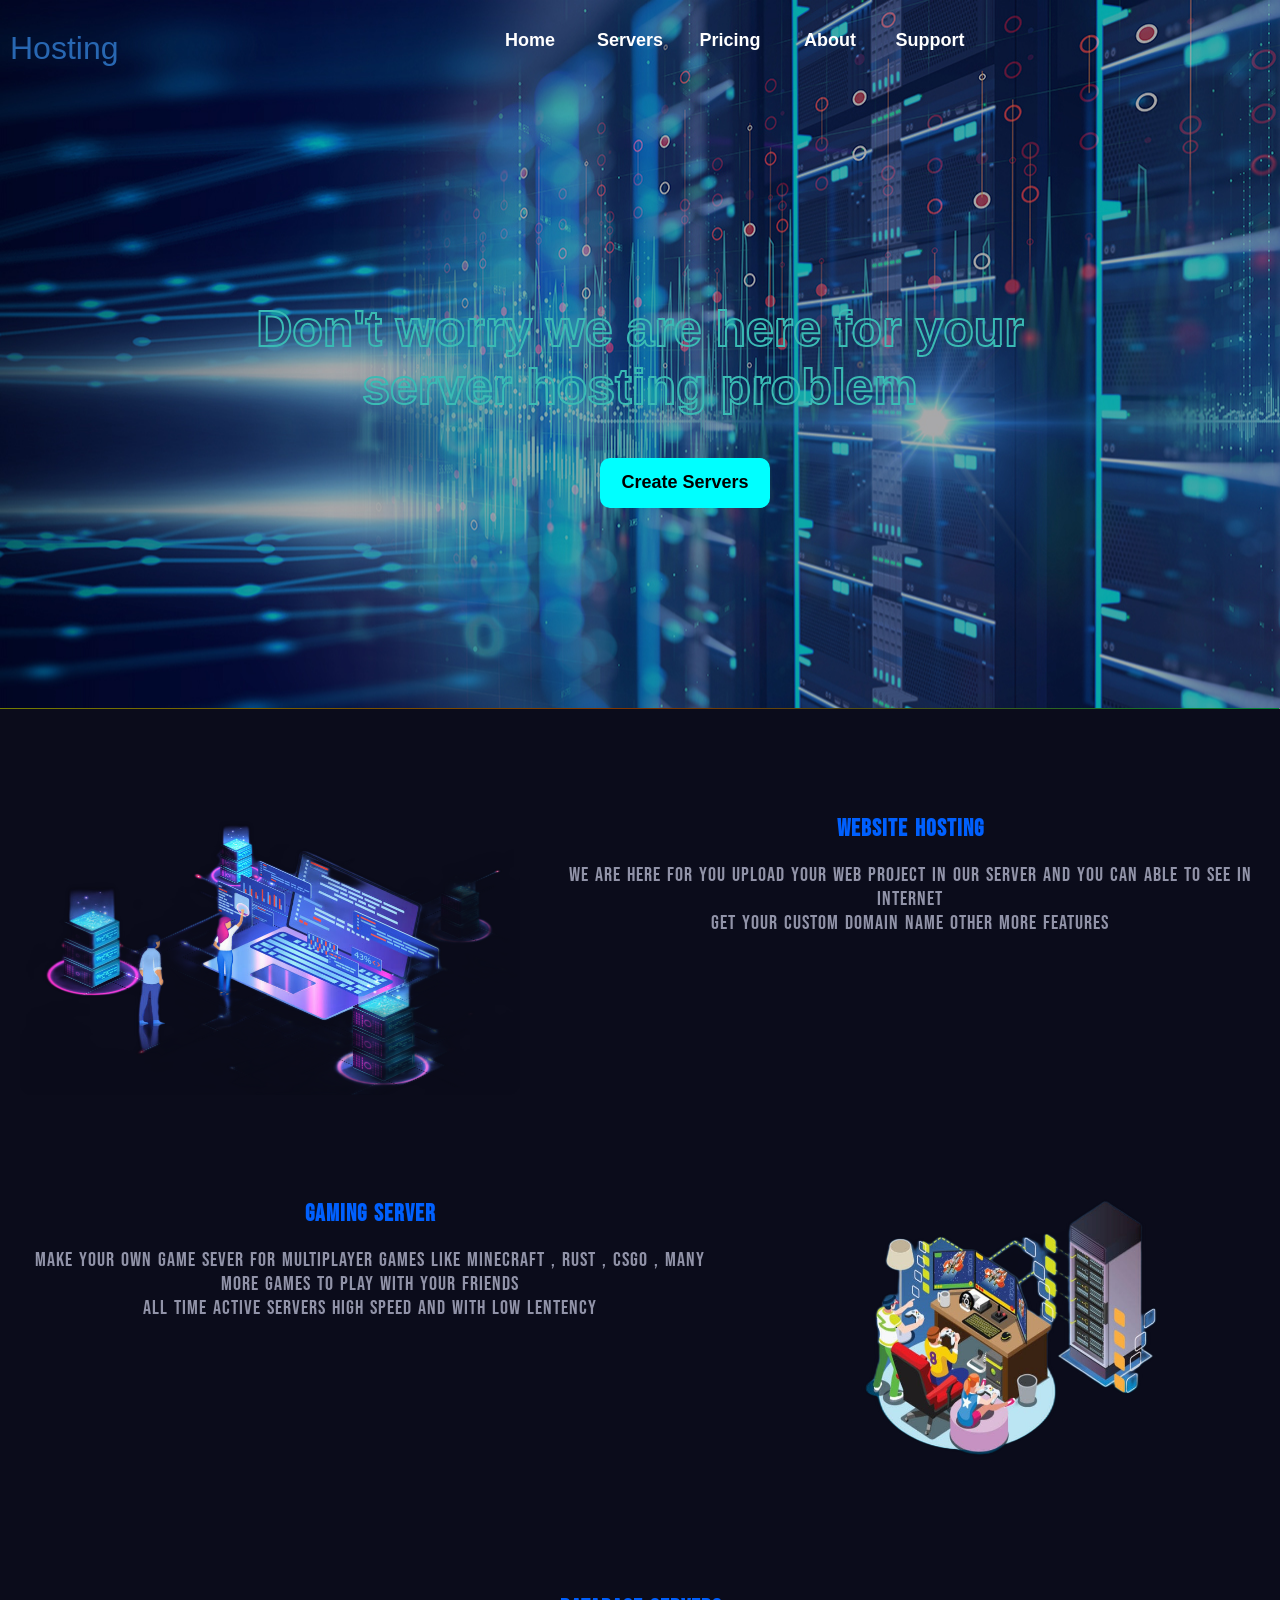
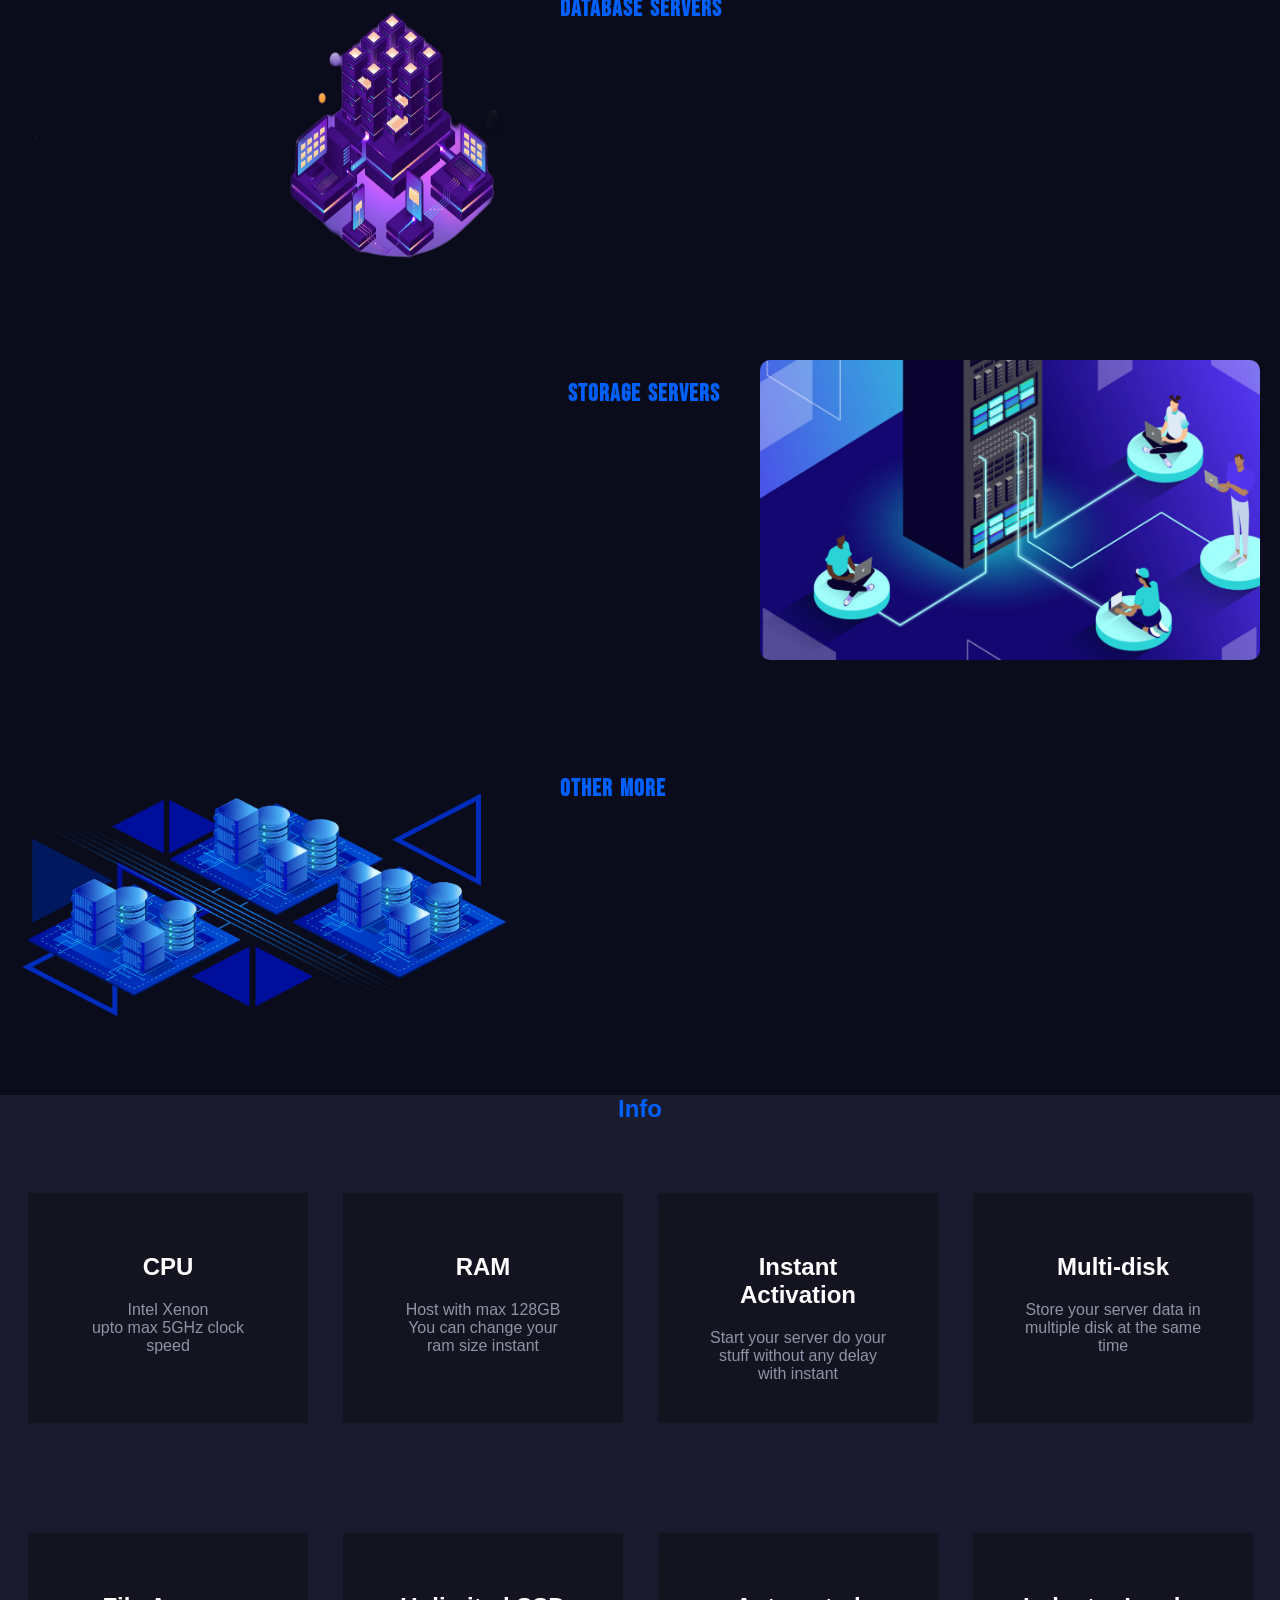
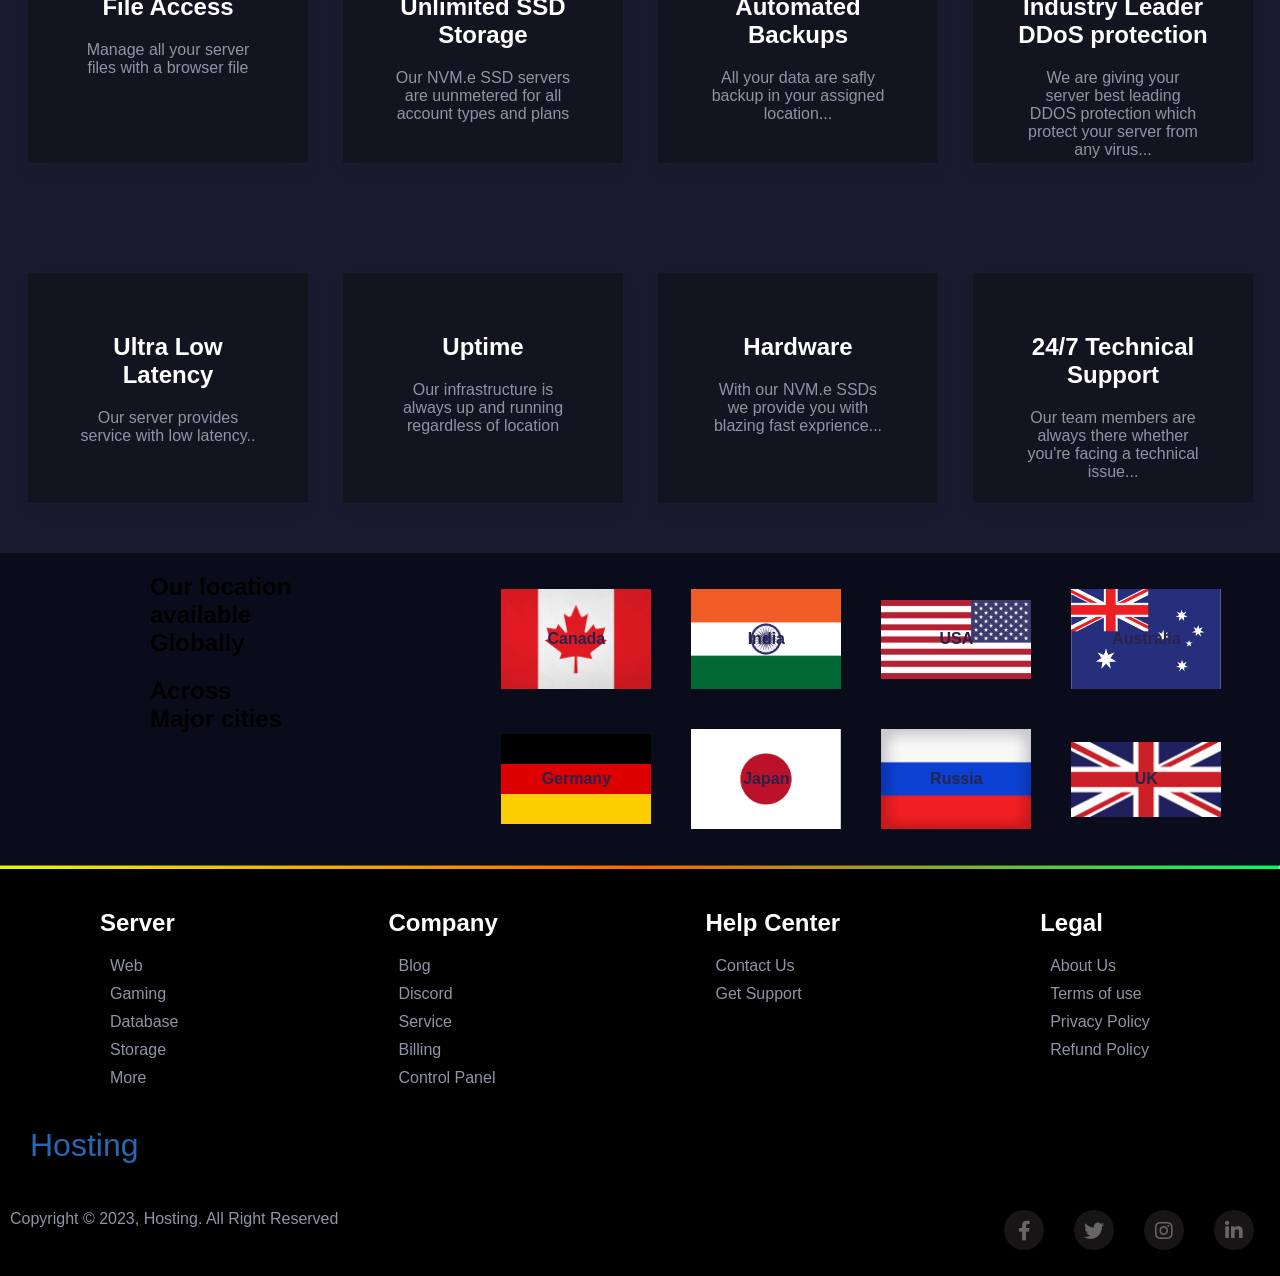
==== index.html @ e5a13e53 "Add files via upload Server Hosting Web site" ====
<!DOCTYPE html>
<html>
    <head>
        <title>
            Hosting
        </title>
        <link rel="icon" type="image" href="assests/icons/Hicon.png">
        <link rel="stylesheet" href="style.css"> 
        <!-- <link rel="stylesheet" href="https://cdn.jsdelivr.net/npm/@fortawesome/fontawesome-free@6.2.1/css/fontawesome.min.css"> -->
        <link rel="stylesheet" href="https://cdnjs.cloudflare.com/ajax/libs/font-awesome/5.15.3/css/all.min.css"/>
        <meta name="viewport" content="width=device-width,initial-scale=1.0">
        <link rel="preconnect" href="https://fonts.googleapis.com">
<link rel="preconnect" href="https://fonts.gstatic.com" crossorigin>
<link href="https://fonts.googleapis.com/css2?family=Bebas+Neue&display=swap" rel="stylesheet">
    </head>
    <body>
        <header>
            <nav>
                <div class="backimage">
                    <!-- <img class="entryback" src="assests/images/c" alt=""> -->
                </div>
                <!-- <div class="block glow"></div> -->
                <div class="men">
                    <li class="sitename"><a class="links" href="index.html"><span class="letter">H</span><span class="letter">o</span><span class="letter">s</span><span class="letter">t</span><span class="letter">i</span><span class="letter">n</span><span class="letter">g</span></a></li>
                </div>
                <div class="menu men">
                    <li><a class="navbar links" href="index.html">Home</a></li>
                    <li class="ser"><a class="navbar links" href="#">Servers</a>
                        <!-- <div class="dropdown-1">    -->
                            <ul class="down-1">
                                <li><a class="dropmenu-1 navlink" href="#">Web</a></li>
                                <li><a class="dropmenu-1 navlink" href="#">Gaming</a></li>
                                <li><a class="dropmenu-1 navlink" href="#">Proxy</a></li>
                                <li><a class="dropmenu-1 navlink" href="#">Database</a></li>
                                <li><a class="dropmenu-1 navlink" href="#">Other</a></li>
                            </ul>
                        <!-- </div> -->
                    </li>
                    <li><a class="navbar links" href="#">Pricing</a></li>
                    <li><a class="navbar links" href="#">About</a></li>
                    <li><a class="navbar links" href="#">Support</a></li>
                </div>
                <div class="men">
                     <li class="account"><a class="icon" href="#"><video autoplay loop muted play-inline >
                            <source src="assests/icons/profile.mp4" type="video/mp4">
                        </video></a>
                        
                            <!-- <div class="dropdown-2"> -->
                                <ul class="down-2">
                                    <li><a class="dropmenu-2 links" target="_blank" href="Register.html">Register</a></li>
                                    <li><a class="dropmenu-2 links" target="_blank" href="login.html">Login</a></li>
                                </ul>
                            <!-- </div> -->
                        </li>
                        <!-- <li class="account"><a>A</a><i class="fa-regular fa-user"></i></li> -->
                </div>
            </nav>
        
        <section class="entry">
            <!-- <img class="entryback" src="assests/images/server back.jpg" alt=""> -->
            <h1 class="entryheading">Don't worry we are here for your<br> server hosting problem</h1>
            <button class="create"><strong>Create Servers</strong></button>
        </section>
    </header>
        <div class="block glow"></div>  
        <section class="detail">
            <ul>
                <li class="service">
                    <div class="web"><img class="host" src="assests/images/webhosting2.png"></div>
                    <div class="web">
                        <h1 class="boxheading">Website hosting</h1>
                        <p class="text">We are here for you upload your web project in our server and you can able to see in internet<br>Get your custom domain name other more features</p>
                    </div>
                </li>
                <li class="service-2">
                    <div class="web"><img class="host" src="assests/images/gameserver2.png"></div>
                    <div class="web">
                        <h1 class="boxheading">Gaming server</h1>
                        <p class="text">Make your own game sever for multiplayer games like Minecraft , Rust , CSGO , Many more games to play with your friends<br>All time active servers high speed and with low lentency</p>
                    </div>
                </li>
                <li class="service">
                    <div class="web"><img class="host" src="assests/images/database2.png"></div>
                    <div class="web">
                        <h1 class="boxheading">Database servers</h1>
                        <p class="text"></p>
                    </div>
                </li>
                <li class="service-2">
                    <div class="web"><img class="host" src="assests/images/storage.jpg"></div>
                    <div class="web">
                        <h1 class="boxheading">Storage servers</h1>
                        <p class="text"></p>
                    </div>
                </li>
                <li class="service">
                    <div class="web"><img class="host" src="assests/images/servers.png"></div>
                    <div class="web">
                        <h1 class="boxheading">Other more</h1>
                        <p class="text"></p>
                    </div>
                </li>
            </ul>   
        </section>
        <section class="Info">
            <h1 class="infoheading">Info</h1>
            <div class="comp">
                <div class="infobox">
                    <li class="nent">
                        <div class="content">
                            <h1 class="head">CPU</h1>
                        <p class="info">Intel Xenon <br>upto max 5GHz clock speed</p>
                        </div>
                        
                    </li>
                    <li class="nent">
                        <div class="content">
                        <h1 class="head">RAM</h1>
                        <p class="info">Host with max 128GB<br>You can change your ram size instant</p>
                    </div>
                    </li>
                    <li class="nent">
                        <div class="content">
                        <h1 class="head">Instant Activation</h1>
                        <p class="info">Start your server do your stuff without any delay with instant</p>
                    </div> </li>
                    <li class="nent">
                        <div class="content">
                            <h1 class="head">Multi-disk</h1>
                            <p class="info">Store your server data in multiple disk at the same time</p>
                        </div>
                    </li>
                </div>
                <div class="infobox">
                    <li class="nent">
                        <div class="content">
                            <h1 class="head">File Access</h1>
                            <p class="info">Manage all your server files with a browser file</p>
                        </div>
                    </li>
                    <li class="nent">
                        <div class="content">
                            <h1 class="head">Unlimited SSD Storage</h1>
                            <p class="info">Our NVM.e SSD servers are uunmetered for all account types and plans</p>
                        </div>
                    </li>
                    <li class="nent">
                        <div class="content">
                            <h1 class="head">Automated Backups</h1>
                            <p class="info">All your data are safly backup in your assigned location...</p>
                        </div>
                    </li>
                    <li class="nent">
                        <div class="content">
                            <h1 class="head">Industry Leader DDoS protection</h1>
                            <p class="info">We are giving your server best leading DDOS protection which protect your server from any virus...</p>
                        </div>
                    </li>
                </div>
                <div class="infobox">
                    <li class="nent">
                        <div class="content">
                            <h1 class="head">Ultra Low Latency</h1>
                            <p class="info">Our server provides service with low latency..</p>
                        </div>
                    </li>
                    <li class="nent">
                        <div class="content">
                            <h1 class="head">Uptime</h1>
                            <p class="info">Our infrastructure is always up and running regardless of location</p>
                        </div>
                    </li>
                    <li class="nent">
                        <div class="content">
                            <h1 class="head">Hardware</h1>
                            <p class="info">With our NVM.e SSDs we provide you with blazing fast exprience...</p>
                        </div>
                    </li>
                    <li class="nent">
                        <div class="content">
                            <h1 class="head">24/7 Technical Support</h1>
                            <p class="info">Our team members are always there whether you're facing a technical issue...</p>
                        </div>
                    </li>
                </div>
            </div>
        </section>
        <section class="country">
            <div class="countryword boxes">
                <h1>Our location<br>available<br>Globally</h1>
                <h2>Across<br>Major cities</h2>
            </div>
            <ul class="countrybox boxes">
                <div class="counbox">

                    <div class="canada"><li class="countryname">Canada</li></div>
                    
                    <div class="india"><li class="countryname">India</li></div>
                    <div class="usa"><li class="countryname">USA</li></div>
                    <div class="australia"><li class="countryname">Australia</li></div>
                </div>
                <div class="counbox">
                    <div class="germany"><li class="countryname">Germany</li></div>
                    <div class="japan"><li class="countryname">Japan</li></div>
                    <div class="russia"><li class="countryname">Russia</li></div>
                    <div class="uk"><li class="countryname">UK</li></div>
                </div>
            </ul>
        </section>
        <div class="block glow"></div> 
        <section class="about">
            <section class="aboutdetail">
                <div class="abosever About">
                    <h2><strong>Server</strong></h2>
                    <li class="aboword"><a class="abolink" href="#">Web</a></li>
                    <li class="aboword"><a class="abolink" href="#">Gaming</a></li>
                    <li class="aboword"><a class="abolink" href="#">Database</a></li>
                    <li class="aboword"><a class="abolink" href="#">Storage</a></li>
                    <li class="aboword"><a class="abolink" href="#">More</a></li>
                </div>
                <div class="abosever About">
                    <h2><strong>Company</strong></h2>
                    <li class="aboword"><a class="abolink" href="#">Blog</a></li>
                    <li class="aboword"><a class="abolink" href="#">Discord</a></li>
                    <li class="aboword"><a class="abolink" href="#">Service</a></li>
                    <li class="aboword"><a class="abolink" href="#">Billing</a></li>
                    <li class="aboword"><a class="abolink" href="#">Control Panel</a></li>
                </div>
                <div class="abosever About">
                    <h2><strong>Help Center</strong></h2>
                    <li class="aboword"><a class="abolink" href="#">Contact Us</a></li>
                    <li class="aboword"><a class="abolink" href="#">Get Support</a></li>
                </div>
                <div class="abosever About">
                    <h2><strong>Legal</strong></h2>
                    <li class="aboword"><a class="abolink" href="#">About Us</a></li>
                    <li class="aboword"><a class="abolink" href="#">Terms of use</a></li>
                    <li class="aboword"><a class="abolink" href="#">Privacy Policy</a></li>
                    <li class="aboword"><a class="abolink" href="#">Refund Policy</a></li>
                </div>
            </section>
            <section class="webname">
                <div>
                    <li class="sitename"><a class="links" href="index.html"><span class="letter">H</span><span class="letter">o</span><span class="letter">s</span><span class="letter">t</span><span class="letter">i</span><span class="letter">n</span><span class="letter">g</span></a></li>
                </div>
            </section>
            <section class="details">
                <div>
                    <p class="copy">Copyright &copy; 2023, Hosting. All Right Reserved</p>
                </div>
                <ul class="solinks">
                    <li class="social"><i class="fab fa-facebook-f"></i></li>
                    <li class="social"><i class="fab fa-twitter"></i></li>
                    <li class="social"><i class="fab fa-instagram"></i></li>
                    <li class="social"><i class="fab fa-linkedin-in"></i></li>
                    <li class="social"><i class="fab fa-youtube"></i></li>
                </ul>
            </section>
        </section>
        
    </body>   
    <script>
let elements =Array.from( document.getElementsByClassName("nent"))
console.log(elements);
/* For each 'item' in the "elements" array... */
elements.map((item) => {
  /* Assign each 'item' in the "elements" array to a variable called "el" */
  let el = item;

  /*
   * Add a listener for mousemove event
   * Which will trigger function 'handleMove'
   * On mousemove
   */
  el.addEventListener("mousemove", handleMove);

  /* Get the height and width of the element */
  const height = el.clientHeight;
  const width = el.clientWidth;

  /* Define function a */
  function handleMove(e) {
    /*
     * Get position of mouse cursor
     * With respect to the element
     * On mouseover
     */
    /* Store the x position */
    const xVal = e.layerX;
    /* Store the y position */
    const yVal = e.layerY;

    /*
     * Calculate rotation valuee along the Y-axis
     * Here the multiplier 20 is to
     * Control the rotation
     * You can change the value and see the results
     */
    const yRotation = 20 * ((xVal - width / 2) / width);

    /* Calculate the rotation along the X-axis */
    const xRotation = -20 * ((yVal - height / 2) / height);

    /* Generate string for CSS transform property */
    const string =
      "perspective(500px) scale(1.1) rotateX(" +
      xRotation +
      "deg) rotateY(" +
      yRotation +
      "deg)";

    /* Apply the calculated transformation */
    el.style.transform = string;
  }

  /* Add listener for mouseout event, remove the rotation */
  el.addEventListener("mouseout", function () {
    el.style.transform = "perspective(500px) scale(1) rotateX(0) rotateY(0)";
  });

  /* Add listener for mousedown event, to simulate click */
  el.addEventListener("mousedown", function () {
    el.style.transform = "perspective(500px) scale(0.9) rotateX(0) rotateY(0)";
  });

  /* Add listener for mouseup, simulate release of mouse click */
  el.addEventListener("mouseup", function () {
    el.style.transform = "perspective(500px) scale(1.1) rotateX(0) rotateY(0)";
  });
});
    </script> 
</html>
---- style.css ----
*{
    user-select: none;
}
::selection{
    background-color: aqua;
    color: #ff0000;
}
body{
    font-family: Arial, Helvetica, sans-serif;
    margin: 0;
    padding: 0;
    /* background-color: #212235; */
    margin-bottom: 100px;
    /* cursor: grab; */
}
.solinks>.social>i{
    position: relative;
    top: -9px;
}
/* navigation */
.sitename{
    margin-top: 20px;    
    font-size: xx-large;
    width: 150px;
}
span{
    display: inline-block;
    color: #2867B2 ;
}
span.letter:hover{       
    color: chocolate;
    animation: let 0.5s;
}
@keyframes let{
    0%{
        transform: scale(0.8,1.3);
    }
    50%{
        transform: scale(1.1,0.8);
    }
    100%{
        transform: scale(0.7,1.2);
    }
}
li{
    list-style-type: none;   
}
a{
    text-decoration: none;
}
header{
    background: url("assests/images/server back.jpg");
    background-repeat: no-repeat;
}
nav{
    position: absolute;
    display: flex;
}
.men{
    margin: 10px;
}
.men:last-child{
    margin-left: 200px;
}
.men:nth-child(3){
    margin-left: 300px;
}
.menu{
    display: flex;
}
.account{
    position: absolute; 
    
}
video{
    /* position:relative; */
    height: 40px;
    border-radius: 100px;
    /* margin-left: -10px; */

}
.navbar{
    position: relative;
    display: block;
    margin-left: 20px;
    /* margin-top: 10px; */
    /* background-color: black; */
    width: 80px;
    height: 30px;
    padding-top: 20px;
    text-align: center;
    color: white;
    font-weight: bolder;
    font-size: large;
    border-radius: 10px;
}
.navbar:hover{
    transition: 0.5s;
    /* background-color: #26a4f2; */
    color: chocolate;
    margin-top: -8px;
    /* transform: scale(100px); */
    text-decoration: underline #26a4f2 3px;
}
.ser{
    position: relative;
}
.down-1{
    display: none;
    background-color: #353752;
    border-radius: 5px;
    margin-top: -20px;
    width: 50px;
    height: 180px;
    text-align: center;
    margin-left: 10px;
    /* margin-top: 6px; */
}
.dropmenu-1{    
    position: relative;
    color: white;
    margin: 15px;
    display: block;
    margin-left: -20px;
    /* visibility: hidden; */
}
.ser:hover .down-1{
    /* transition: 0.5s; */
    display: block;
    animation: drop 0.5s ease-in-out forwards;
}
@keyframes drop {
    0% {
        /* width: 0; */
        height: 0;
        .dropmenu-1:last-child{
            visibility: hidden;
        }
    }
  
    100% {
      /* width: 50px; */
      height: 180px;
    }
}
.down-2{
    display: none;
    background-color: #353752;
    border-radius: 5px;
    margin-top: -20px;
    width: 50px;
    height: 70px;
    text-align: center;
    margin-left: 10px;
}
.dropmenu-2{    
    position: relative;
    color: white;
    margin: 15px;
    display: block;
    margin-left: -20px;
    /* visibility: hidden; */
}
.account:hover .down-2{
    /* transition: 0.5s; */
    display: block;
    animation: drop-2 0.5s ease-in-out forwards;
}
@keyframes drop-2 {
    0% {
        /* width: 0; */
        height: 0;
        .dropmenu-1:last-child{
            visibility: hidden;
        }
    }
  
    100% {
      /* width: 50px; */
      height: 70px;
    }
}
/* nav{
    display: flex;
    position: relative;
    flex-direction: row;
    background: transparent;
    border: none;
}
.navbar{
    background: transparent;
}
a.navbar:hover{
    transition: 0.2s;
    color: chocolate;
    font-weight: bolder;
}
.menu{
    position: relative;
    display: flex;
    flex-direction: row;
    align-self: center;
    margin-left: 200px;

}
a.links{
    color: white;
    text-decoration: none;
    margin: 20px;
    text-align: center;
    
}

li{
    list-style: none;
}
.account{
    margin-left: 450px;
    
    right: 10px;
    margin-top: 20px;
    position: relative;
}
video{
    height: 40px;
    border-radius: 100px;
    margin-left: -10px;

}
.dropdown{
    position: absolute;
    margin-left: -150px;
    background-color: #8c52ff;
    /* z-index: 999;
    text-align: center;
    height: 40px;
    display: none;
}
.navlink{
    position: relative;
    color: white;
    text-decoration: none;
    text-align: center;
}
.down{
    display: flex;
    padding-left: 10px;
    padding-top: 10px;
}
.dropmenu:hover{
    color: chocolate;
    
}
.account:hover .dropdown{
    display: block;
}
.ser{
    position: relative;
}
.dropdown-2{

    position: absolute;
    background-color: #8c52ff;
    z-index: 999;
    display: none;
}
.down-2{
    margin-left: -50px;
    margin-top: 6px;
}
.dropmenu-2{
    margin: 20px;
    display: block;
}
.dropmenu-2:hover{
    color: chocolate;
}
.ser:hover .dropdown-2{
    display: block;
    /* transition: 1s; *//*
    animation: drop 1s linear forwards;
}
@keyframes drop{
    0%{
        width:0%;
        height:0%;
    }
    100%{
        width: 100%;
        height: 200px;
    }
} */
/* section */
h1.entryheading{
    color: transparent;    
    /* color: dodgerblue; */
    text-align: center;
    margin-top: 300px;
    font-size: 50px;
    /* position: relative; */
    font-weight: 900;
    z-index: 1;
    overflow: hidden;
    opacity: 0;
    -webkit-text-stroke: 2px;
    -webkit-text-stroke-color: rgb(58, 187, 180);
    animation: animate 1.5s linear alternate-reverse forwards;
    animation-iteration-count: infinite;

}
/* h1:before{ */
    /* content: ''; */
    /* position: absolute;
    left: 100%;
    width: 100%;
    height: 100%;
    opacity: 0; */
    /* background: linear-gradient(90deg,transparent 0%,rgba(200, 199, 208, 0.37) 5%, rgba(0, 0, 0, 0.472) 100%); */
    /* background-image: url("assests/images/server\ back.jpg"); */
/* } */
@keyframes animate{
    0%{
        /* left: 100%; */
        opacity: 1;
    }
    50%{
        opacity: 0.5;
    }
    100%{
        /* left: -10%; */
        opacity: 0;
    }
}
.entry{
    /* border-bottom: 1px solid white; */
    padding-bottom: 200px;
    /* background: linear-gradient(rgba(0,0,0,0.3),rgba(0,0,0,0.6)); */
    overflow: hidden;
}
img.entryback{
    z-index: -1;
    position: absolute;
    /* height: 540px; */
    /* width: 1349px; */
    width: 100%;
    margin-top: 0px;
    margin-bottom: 0px;
    overflow: hidden;
}
button.create{
    position: relative;
    margin-left: 600px;
    border: none;
    background-color: aqua;
    height: 50px;
    width: 170px;
    border-radius: 10px;
    font-size: large;
    outline: none;
    cursor: pointer;
    transition: background 0.5;
}
button:hover{
    background: linear-gradient(90deg, lightblue , rgb(8, 64, 94) , rgb(3, 16, 64) , rgb(42, 76, 197) , rgb(45, 134, 189)); 
    background-size: 400%;
    z-index: 1;
    animation: glow 8s linear infinite;    
}
@keyframes glow{
    0%{
      background-position: 0%;
    }
    100%{
      background-position: 400%;
    }
  }
/* button.create:hover{
    transition: 1s;
    filter: blur(1px);
} */
/* rgb */
.block{
    position: relative;
    /* margin: 10% auto 0; */
    width: 100%;
    height: 1px;
    background: linear-gradient(0deg,black , rgba(44, 43, 43, 0)); 
}
.glow::before, .glow::after{
    content: '';
    position: absolute;
    left: -2px;
    top: -2px;
    background: linear-gradient(45deg , #e6fb04 , #ff6600 , #00ff66 , #00ffff , #ff00ff , #ff0099 , #6e0dd0 , #ff3300 , #099fff);
    background-size: 400%;
    width: calc(99.7% + 5px);
    height: calc(100% + 5px);
    z-index: -1;
    animation: rgb 10s linear infinite;
}
@keyframes rgb{
    0%{
        background-position: 0 0;
    }
    50%{
        background-position: 400% 0;
    }
    100%{
        background-position: 0 0;
    }
}
.glow::after{
    filter: blur(90px);
}
/* default */
.detail{
    display: flex;
    flex-direction: column;
    background-color: #0b0c1b;
    font-family: 'Bebas Neue', sans-serif;
    word-spacing: 2px;
    letter-spacing: 1px;
}
.boxheading{
    text-align: center;
    color: #0060fe;
}
.service{
    position: relative;
    display: flex;
    flex-direction: row;
    margin-left: -40px;
    /* right: 100px; */
    border: none;
    color: white;
    border-radius: 20px;margin-top: 50px;
}
.service:hover{
    transition: 0.5s;
    background-color: #353752;
    margin-right: 3%;
    margin-left: 10px;
    box-shadow: black 0 0 30px;
}
.service-2{
    display: flex;
    position: relative;
    flex-direction: row-reverse;
    margin: 40px;
    margin-right: 0px;
    margin-left: -40px;
    border: none;
    color: white;
    border-radius: 20px;
}
.service-2:hover{
    transition: 0.5s;
    background-color: #353752;
    margin-right: 3%;
    margin-left: 20px;
    box-shadow: black 0 0 30px;
}
.web{
    margin: 20px;
}
.host{
    height: 300px;
    width: 500px;
    border-radius: 10px;
}
.text{
    font-size: 20px;
    color:#9193a8;
    text-align: center;
    z-index: -1;
}
/* Info */
.infoheading{
    text-align: center;
    font-size: x-large;
    color: #0060fe;
}
.Info{
    background-color: #1a1b2e;
    margin: 0px;
    margin-top: -20px;
    margin-bottom: -10px;
}
.infobox{
    display: flex;
    margin: 10px;
}
  
.nent {
    user-select: none;
    /* background: url("src/card-bg.jpg") no-repeat; */
    background-size: cover;
    max-width: 500px;
    margin: auto;
    height: auto;
    padding: 40px;
    position: relative;
    color: #fff;
    transition: transform 0.1s ease;
    transform-style: preserve-3d;
    will-change: transform;
    margin: 10px;
    display: block;
    height: 150px;
    width: 200px;
    /* background-color: #1a1b2e; */
    background-color: #212235;
    margin: 50px auto;
    transition: box-shadow 0.1s, transform 0.1s;
    box-shadow:0px 8px 16px rgb(0 8 36 / 5%);

}
.nent:hover {
    box-shadow: 0px 0px 30px rgba(0,0,0, 0.6);
    cursor: pointer;
    background: transparent;
    backdrop-filter: blur();
}
  /* html {
    display: flex;
     justify-content: center;
     align-items: center;
     align-contents: center;
     height: 100%;
   } */
   
   
  
  .nent::before {
    content: "";
    background: rgba(0, 0, 0, 0.4);
    position: absolute;
    height: 100%;
    width: 100%;
    left: 0;
    right: 0;
    top: 0;
    bottom: 0;
  }
  
  /* Slight parallax effect on hover */
  .nent:hover .content {
    transform: translateZ(12px);
  }
  
  .content {
    position: relative;
    z-index: 1;
    transition: transform 0.3s ease;
  }
  
  /* Demo only */
  .container {
    margin-top: 100px;
  }
  
  .photo-cred {
    position: absolute;
    bottom: 20px;
    right: 20px;
  }
  @media (prefers-reduced-motion) {
    .nent {
      transform: none !important;
    }
  }
  
  
/* .nent:hover{
    transition: all 0.5s ease-in-out;
    backdrop-filter: blur();
    background-color: #353752;
    box-shadow: 5px 5px 5px black;
    /* transform:skew(-10deg); */
    /* transform:skewY(10deg); */
    


.head{
    text-align: center;
    color: white;
}
.info{
    text-align: center;
    margin: 10px;
    color:#9193a8;
}

/* country */
.country{
    background-color: #0b0c1b;
    display: flex;
    flex-direction: row;
}
.countrybox{
    display: flex;
    flex-direction: column;
}
.countryname{
    margin: 20px;
    /* background-color: #212235; */
    width: 150px;
    height: 100px;
    align-items: center;
    border-radius: 10px;
    justify-content: center;
    display: flex;
    flex-direction: row;
    color: rgb(39, 35, 73);
    font-weight: 800;
    font-family: sans-serif;
    
    
}
.canada{
    background-image: url(assests/images/Canada.jpg);
    background-position: center;
    background-repeat: no-repeat;
    background-size: 150px;
}
.india{
    background-image: url(assests/images/Flag_of_India.svg.webp);
    background-position: center;
    background-repeat: no-repeat;
    background-size: 150px;
}
.usa{
    background-image: url(assests/images/usaflag.png);
    background-position: center;
    background-repeat: no-repeat;
    background-size: 150px;
}
.australia{
    background-image: url(assests/images/australiaflag.jpg);
    background-position: center;
    background-repeat: no-repeat;
    background-size: 150px;
}
.germany{
    background-image: url(assests/images/germanyflag.png);
    background-position: center;
    background-repeat: no-repeat;
    background-size: 150px;
}
.japan{
    background-image: url(assests/images/japanflag.png);
    background-position: center;
    background-repeat: no-repeat;
    background-size: 150px;
}
.russia{
    background-image: url(assests/images/russiaflag.jpg);
    background-position: center;
    background-repeat: no-repeat;
    background-size: 150px;
}
.uk{
    background-image: url(assests/images/ukflag.jpg);
    background-position: center;
    background-repeat: no-repeat;
    background-size: 150px;
}
.boxes{
    margin-left: 150px;
}
.counbox{
    display: flex;
    flex-direction: row;
}
/* about */
.about{
    position: absolute;
    background: black;
    color: white;
    width: 100%;
    margin-top: 3px;
    /* margin-right: 900px; */
    /* margin-bottom: -700px; */
    /* z-index: -5; */
}
.aboutdetail{
    display: flex;
    flex-direction: row;
}
.abosever{
    margin-right: 100px;
    padding-top: 20px;

}
.About{
    margin-left: 100px;
}
.aboword{
    color: #9193a8;
    margin: 10px;
}
a.abolink{
    color: #9193a8;
    text-decoration: none;
}
.abolink:hover{
    animation: underline 0.2s linear forwards;
    text-decoration: underline blue 2px;
}
.webname{
    margin: 30px;

}
.copy{
    color: #9193a8;
    /* background-color: white; */
    width: 330px;
}
.details{
    margin: 10px;
    display: flex;
}
.solinks{
    display: flex;
    flex-direction: row;
    margin-left: 609px;
    
}
.social{
    position: relative;
    color: #666;
    font-size: 20px;
    width: 40px;
    height: 40px;
    text-align: center;
    background-color: #171515;
    line-height: 60px;
    border-radius: 50%;
    margin: 0 15px;
    cursor: pointer;
    transition: .5s;
}
.social:before{
    position: absolute;
    content: '';
    top: 0;
    left: 0;
    height: inherit;
    width: inherit;
    /* background: #d35400; */
    border-radius: 50%;
    z-index: -1;
    transform: scale(0.9);
    transition: .5s;
}
.social:nth-child(1):before{
    background-color: #4267B2;
}
.social:nth-child(2):before{
    background-color: #1DA1F2;
}
.social:nth-child(3):before{
    background-color: #e1306c;
}
.social:nth-child(4):before{
    background-color: #2867b2;
}
.social:nth-child(5):before{
    background-color: #ff0000;
}
.social:hover::before{
    transform: scale(1.2);
    /* box-shadow: 0 0 15px #d35400; */
    filter: blur(3px);
}
.social:nth-child(1):hover:before{
    background-color: #4267B2;
}
.social:nth-child(2):hover:before{
    background-color: #1DA1F2;
}
.social:nth-child(3):hover:before{
    background-color: #e1306c;
}
.social:nth-child(4):hover:before{
    background-color: #2867b2;
}
.social:nth-child(5):hover:before{
    background-color: #ff0000;
}
.social:nth-child(1):hover{
    color: #456cba;
    box-shadow: 0 0 15px #4267B2;
    text-shadow: 0 0 15px #4267B2;
}
.social:nth-child(2):hover{
    color: #26a4f2;
    box-shadow: 0 0 15px #1DA1F2;
    text-shadow: 0 0 15px #1DA1F2;
}
.social:nth-child(3):hover{
    color: #e23670;
    box-shadow: 0 0 15px #E1306C;
    text-shadow: 0 0 15px #E1306C;
}
.social:nth-child(4):hover{
    color: #2a6cbb;
    box-shadow: 0 0 15px #2867B2;
    text-shadow: 0 0 15px #2867B2;
}
.social:nth-child(5):hover{
    color: #ff1a1a;
    box-shadow: 0 0 15px #ff0000;
    text-shadow: 0 0 15px #ff0000;
}
/* scrollbar */
::-webkit-scrollbar{
    width: 10px;
}
::-webkit-scrollbar-track{
    background: silver;
}
::-webkit-scrollbar-thumb{
    background: #888;
}
::-webkit-scrollbar-thumb:hover{
    background: #2867b2;
}
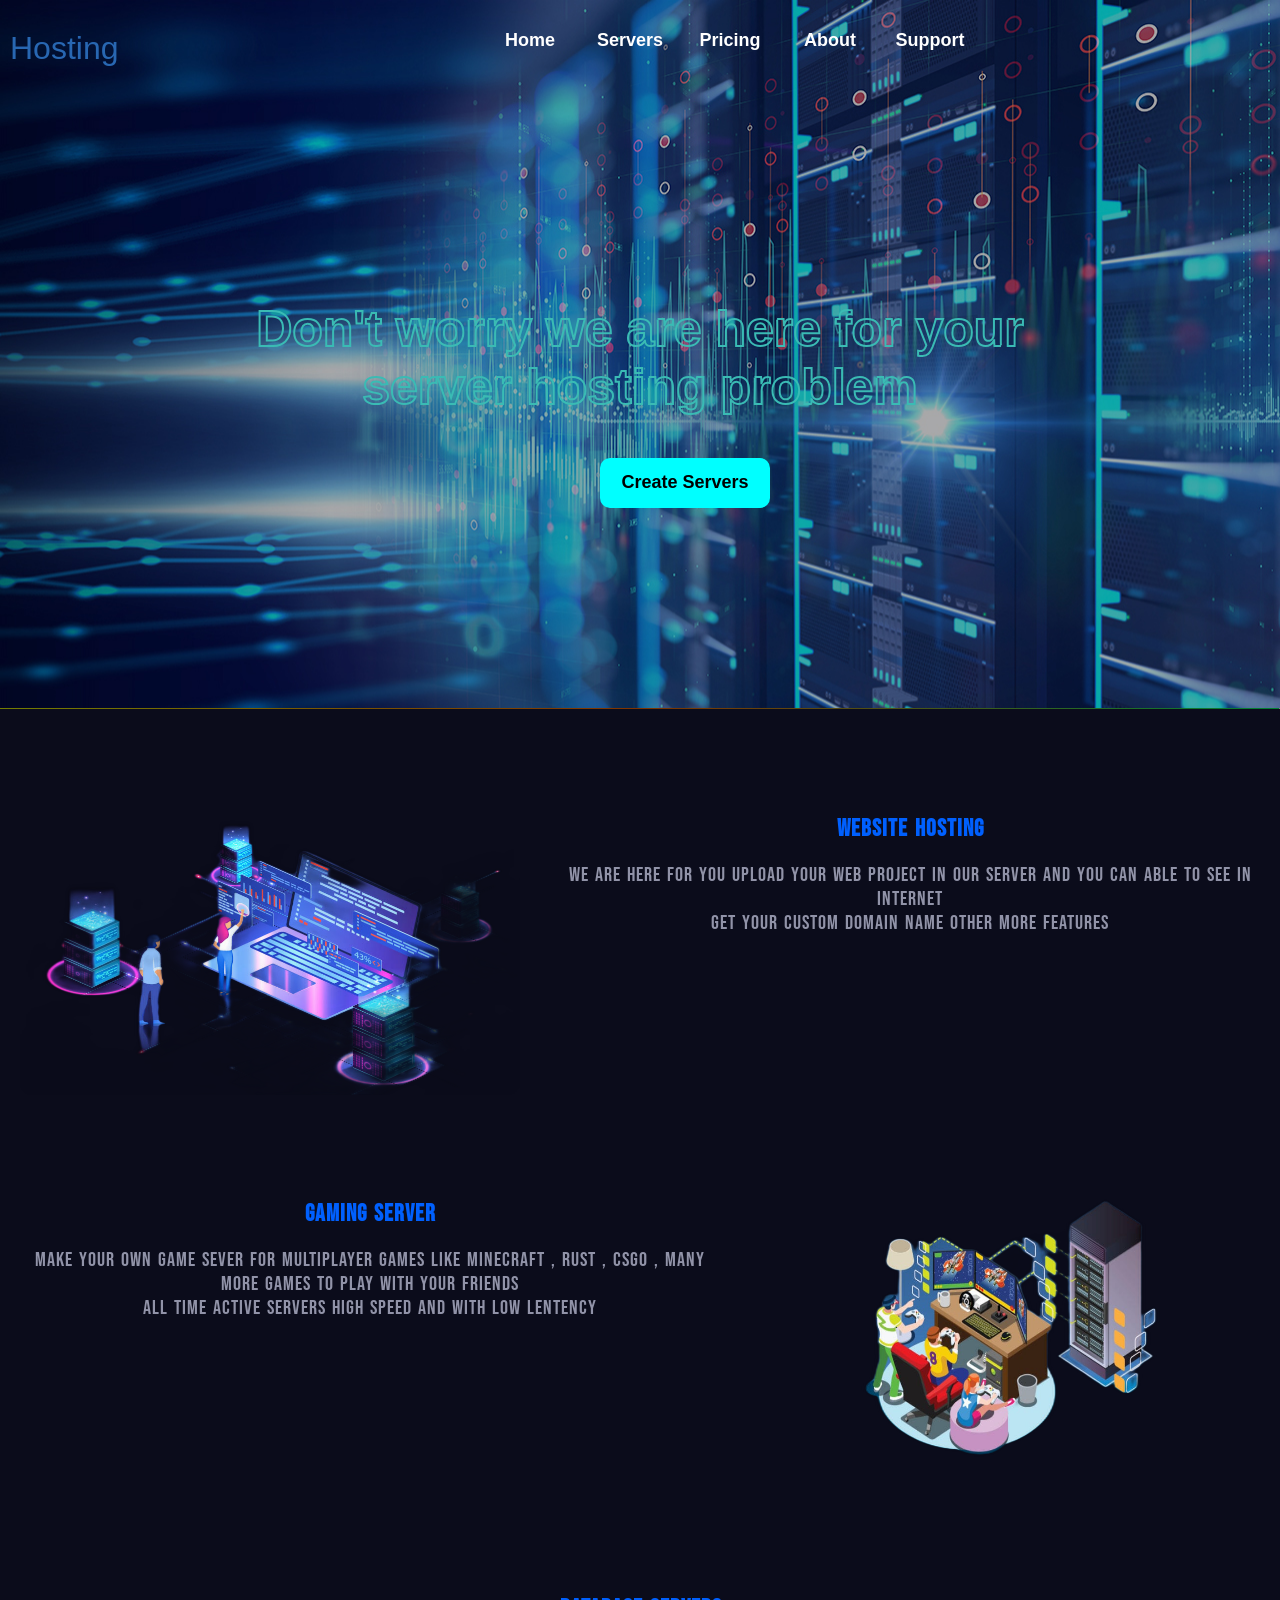
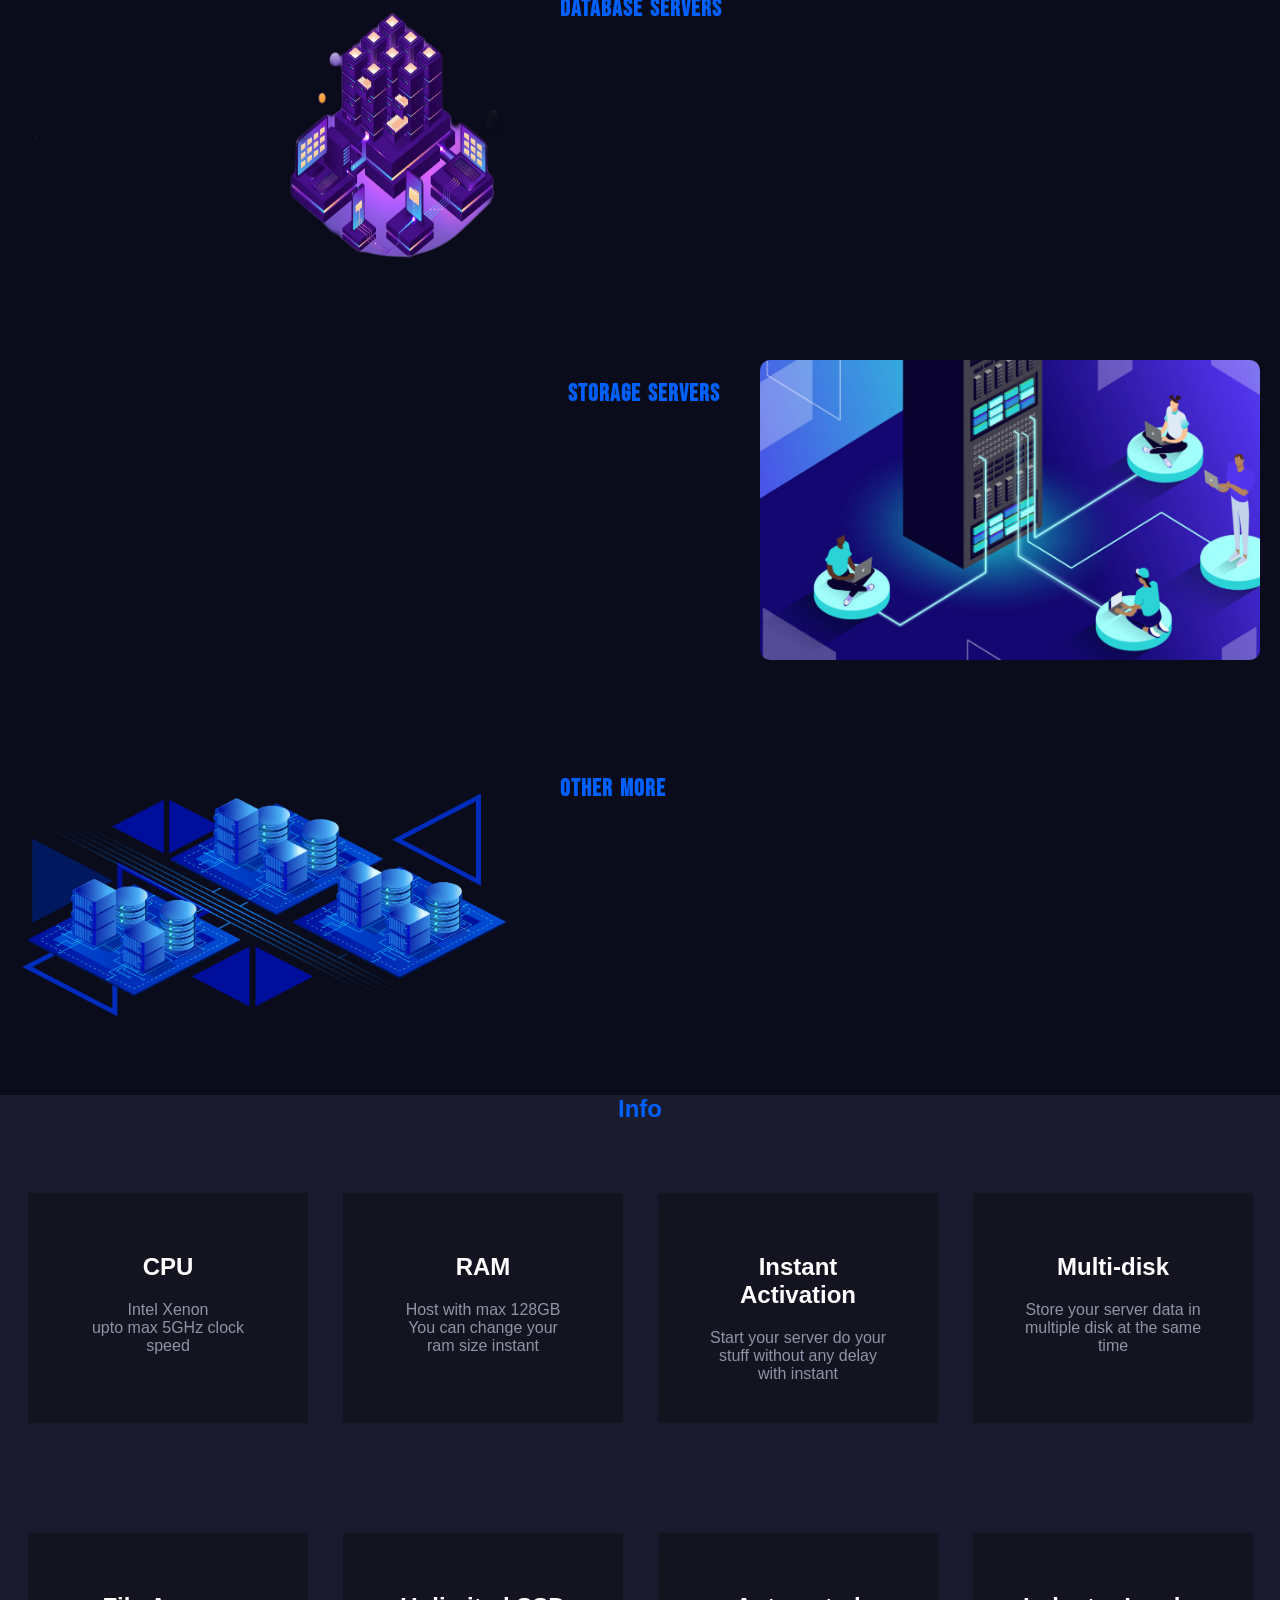
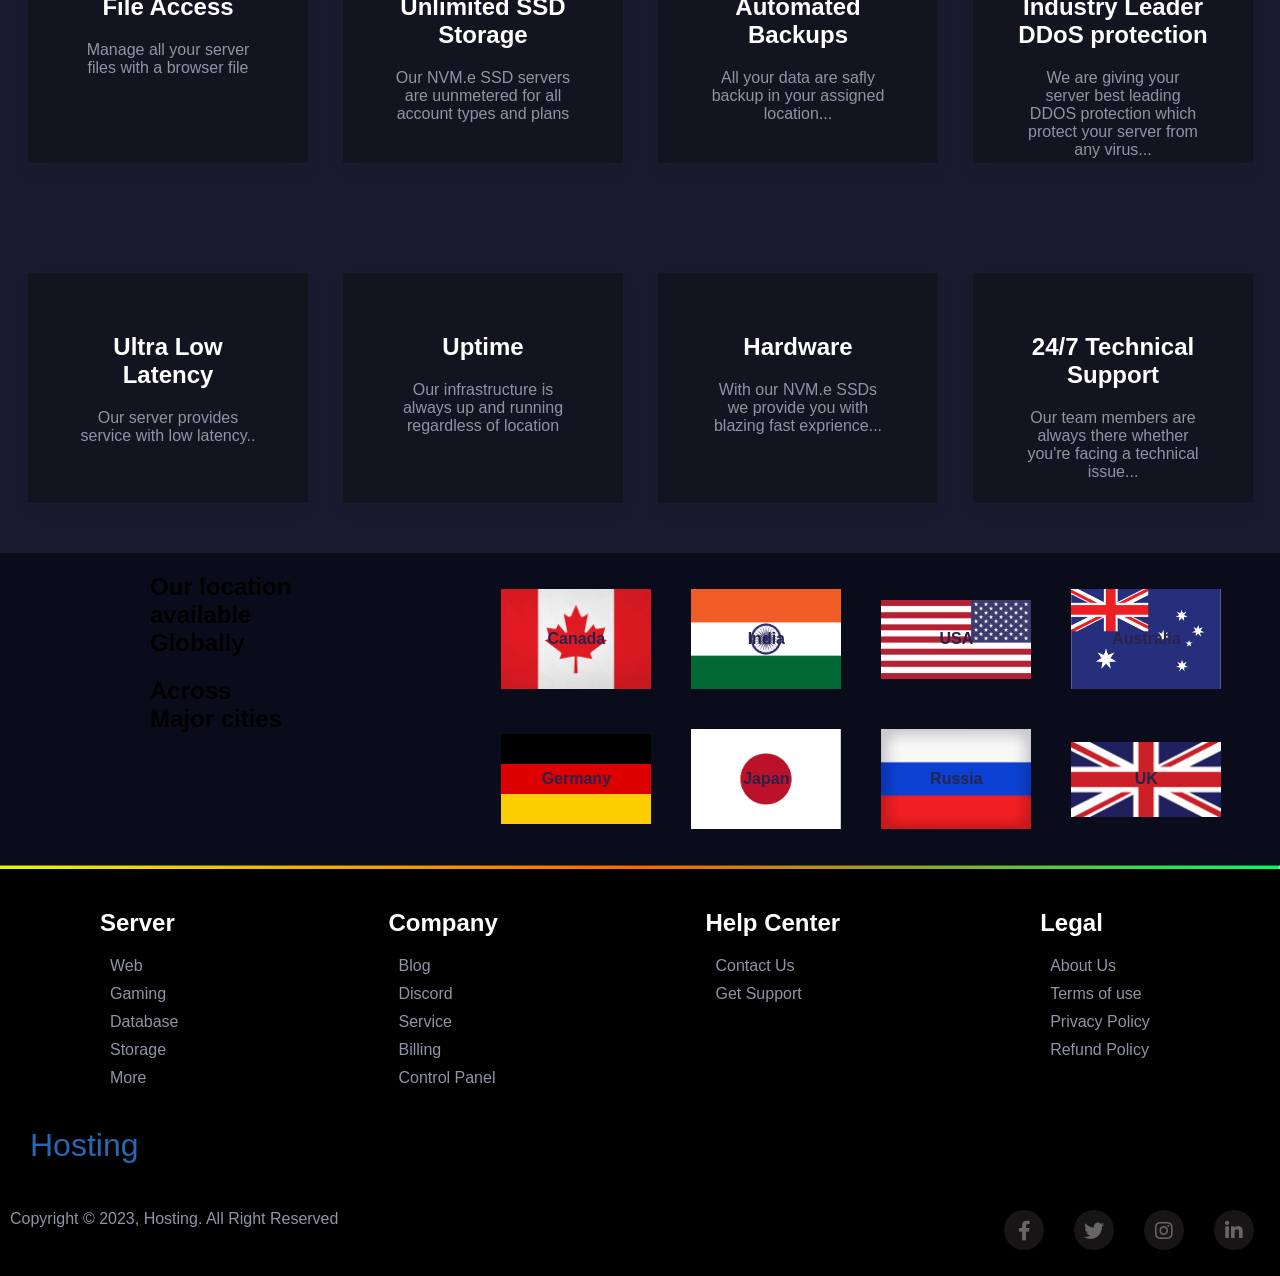
==== commit 84b65b1d: "Update index.html" ====
--- a/index.html
+++ b/index.html
@@ -6,7 +6,7 @@
         </title>
         <link rel="icon" type="image" href="assests/icons/Hicon.png">
         <link rel="stylesheet" href="style.css"> 
-        <!-- <link rel="stylesheet" href="https://cdn.jsdelivr.net/npm/@fortawesome/fontawesome-free@6.2.1/css/fontawesome.min.css"> -->
+        <link rel="stylesheet" media="mediatype and|not|only (expressions)"  href="responsive.css">
         <link rel="stylesheet" href="https://cdnjs.cloudflare.com/ajax/libs/font-awesome/5.15.3/css/all.min.css"/>
         <meta name="viewport" content="width=device-width,initial-scale=1.0">
         <link rel="preconnect" href="https://fonts.googleapis.com">
@@ -22,6 +22,19 @@
                 <!-- <div class="block glow"></div> -->
                 <div class="men">
                     <li class="sitename"><a class="links" href="index.html"><span class="letter">H</span><span class="letter">o</span><span class="letter">s</span><span class="letter">t</span><span class="letter">i</span><span class="letter">n</span><span class="letter">g</span></a></li>
+                </div>
+                <div class="men-2">
+                    <li class="account-2"><a class="icon" href="#"><video autoplay loop muted play-inline >
+                           <source src="assests/icons/profile.mp4" type="video/mp4">
+                       </video></a>
+                       
+                           <!-- <div class="dropdown-2"> -->
+                               <ul class="down-2">
+                                   <li><a class="dropmenu-2 links" target="_blank" href="Register.html">Register</a></li>
+                                   <li><a class="dropmenu-2 links" target="_blank" href="login.html">Login</a></li>
+                               </ul>
+                           <!-- </div> -->
+                       </li>
                 </div>
                 <div class="menu men">
                     <li><a class="navbar links" href="index.html">Home</a></li>
@@ -41,7 +54,7 @@
                     <li><a class="navbar links" href="#">Support</a></li>
                 </div>
                 <div class="men">
-                     <li class="account"><a class="icon" href="#"><video autoplay loop muted play-inline >
+                    <li class="account"><a class="icon" href="#"><video autoplay loop muted play-inline >
                             <source src="assests/icons/profile.mp4" type="video/mp4">
                         </video></a>
                         
@@ -51,7 +64,7 @@
                                     <li><a class="dropmenu-2 links" target="_blank" href="login.html">Login</a></li>
                                 </ul>
                             <!-- </div> -->
-                        </li>
+                    </li>
                         <!-- <li class="account"><a>A</a><i class="fa-regular fa-user"></i></li> -->
                 </div>
             </nav>
--- a/style.css
+++ b/style.css
@@ -62,15 +62,11 @@
 .men:last-child{
     margin-left: 200px;
 }
-.men:nth-child(3){
+.men:nth-child(4){
     margin-left: 300px;
 }
 .menu{
     display: flex;
-}
-.account{
-    position: absolute; 
-    
 }
 video{
     /* position:relative; */
@@ -151,7 +147,7 @@
     width: 50px;
     height: 70px;
     text-align: center;
-    margin-left: 10px;
+    margin-left: -50px;
 }
 .dropmenu-2{    
     position: relative;
@@ -160,6 +156,10 @@
     display: block;
     margin-left: -20px;
     /* visibility: hidden; */
+}
+.account{
+    position: absolute; 
+    right: -100px;
 }
 .account:hover .down-2{
     /* transition: 0.5s; */
@@ -179,6 +179,9 @@
       /* width: 50px; */
       height: 70px;
     }
+}
+.men-2{
+   display: none;
 }
 /* nav{
     display: flex;
@@ -825,4 +828,149 @@
 }
 ::-webkit-scrollbar-thumb:hover{
     background: #2867b2;
-}+}
+
+
+/* responsive */
+@media screen and (max-width: 1080px){
+    nav{
+        /* position: absolute; */
+        display: flex;
+        flex-direction: column;
+        /* width:622px ;    */
+    }
+    /* *{
+        width: 100%;
+    } */
+    .sitename{
+        align-self: center;
+    }
+    /* header{
+        background-size: 500px;
+    } */
+    /* .navbar{
+     margin: 100px;   
+    } */
+} 
+@media screen and (max-width: 412px){
+    nav{
+        /* position: relative; */
+        display: flex;
+        flex-direction: column;
+        /* width:500px ;    */
+    }
+    .sitename{
+        text-align: center;
+        margin-left: 130px;
+        font-size: xx-larger;
+    }
+    .men:nth-child(4){
+        margin-left: 0;
+    }
+    .navbar{
+        width: 60px;
+    }
+    .men-2{
+        display: block;
+        margin-top: -50px;
+    }
+    .account{
+        display: none;
+    }
+    header{
+        /* background: url("assests/images/server back.jpg"); */
+        /* background-repeat: no-repeat; */
+        height: 1000px;
+        background-size: 1900px;
+    }
+    button.create{
+        /* position: relative;
+        margin-left: 600px;
+        border: none;
+        background-color: aqua;
+        height: 50px;
+        width: 170px;
+        border-radius: 10px;
+        font-size: large;
+        outline: none;
+        cursor: pointer;
+        transition: background 0.5; */
+        margin-left: 100px;
+    }
+
+    /*  */
+    .infobox{
+        display: flex;
+        flex-direction: column;
+        margin: 10px;
+    }
+    .service{
+        display: flex;
+        flex-direction: column;
+    }
+    .service-2{
+        display: flex;
+        flex-direction: column;
+    }
+    .host{
+        height: 200px;
+        width: 300px;
+        border-radius: 10px;
+    }
+
+/*  */
+    .country{
+        background-color: #0b0c1b;
+        display: flex;
+        flex-direction: column;
+    }
+    .countrybox{
+        display: flex;
+        flex-direction: column;
+        left: -100px;
+    }
+    .counbox{
+        display: flex;
+        flex-direction: column;
+    }
+   /* .countryname{
+        /* margin: 20px; */
+        /*width: 150px;
+        height: 100px;
+        align-items: center;
+        border-radius: 10px;*/
+        /* justify-content: center; */
+        /*display: flex;
+        flex-direction: row;
+        color: rgb(39, 35, 73);
+        font-weight: 800;
+        font-family: sans-serif; */
+        /* display: flex;
+        flex-direction: column; */
+        
+        
+    /*}*/
+
+
+/*  */
+    .aboutdetail{
+        display: flex;
+        flex-direction: column;
+    }
+    .details{
+        /* margin: 10px; */
+        margin-left: -600px;
+        display: flex;
+        flex-direction: column;
+    }
+    .solinks{
+        display: flex;
+        flex-direction: row;
+        /* margin-left: -200px; */
+        
+    }
+    .copy{
+        width: 330px;
+        margin-left: 630px;
+    }
+}
